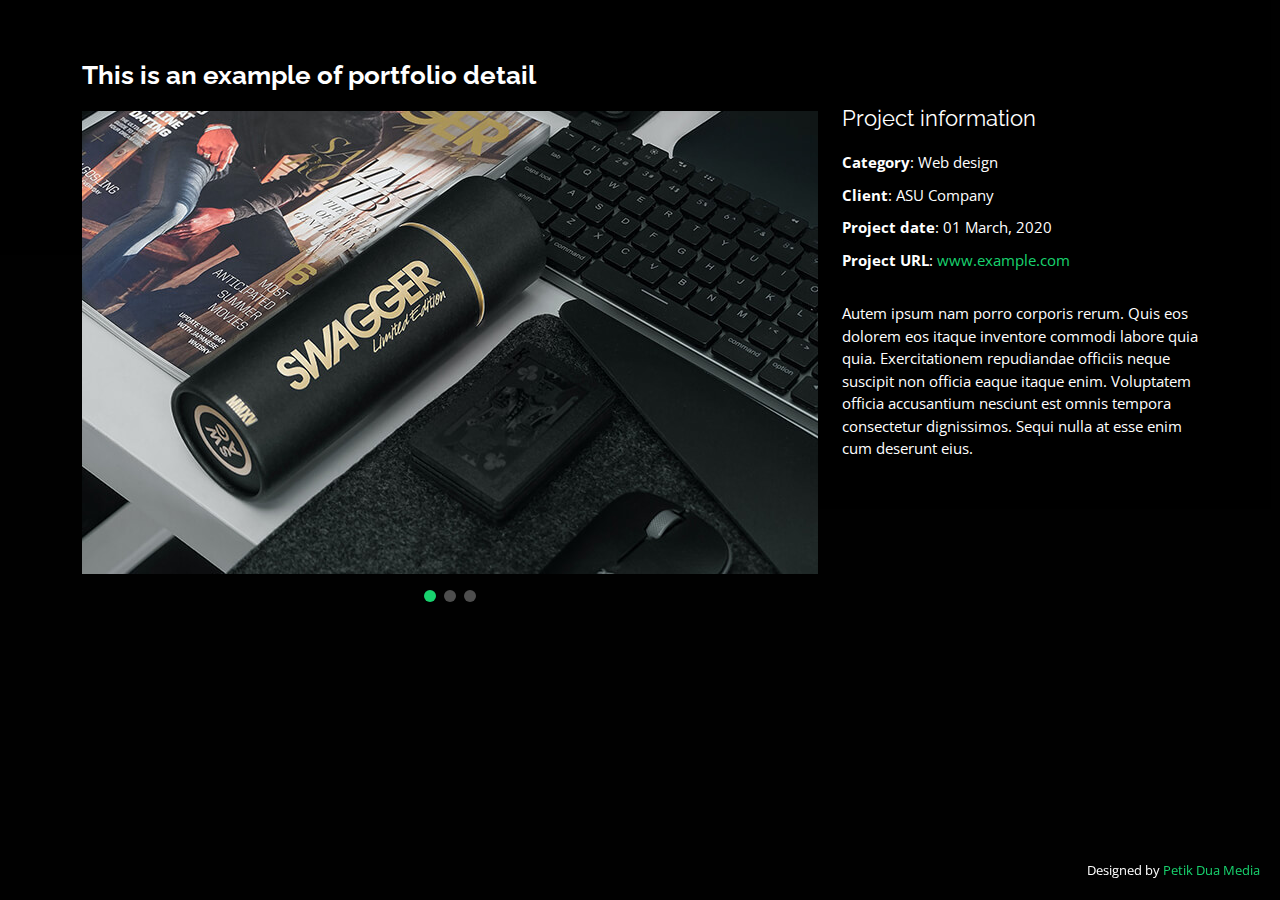
==== portofolio/web/portfolio-details.html @ 8d7b5acc "update porto in folder" ====
<!DOCTYPE html>
<html lang="en">

<head>
  <meta charset="utf-8">
  <meta content="width=device-width, initial-scale=1.0" name="viewport">

  <title>Portfolio Details</title>
  <meta content="" name="description">
  <meta content="" name="keywords">

  <!-- Favicons -->
  <link href="../../assets/img/favicon.png" rel="icon">
  <link href="../../assets/img/apple-touch-icon.png" rel="apple-touch-icon">

  <!-- Google Fonts -->
  <link
    href="https://fonts.googleapis.com/css?family=Open+Sans:300,300i,400,400i,600,600i,700,700i|Raleway:300,300i,400,400i,500,500i,600,600i,700,700i|Poppins:300,300i,400,400i,500,500i,600,600i,700,700i"
    rel="stylesheet">

  <!-- Vendor CSS Files -->
  <link href="../../assets/vendor/bootstrap/css/bootstrap.min.css" rel="stylesheet">
  <link href="../../assets/vendor/bootstrap-icons/bootstrap-icons.css" rel="stylesheet">
  <link href="../../assets/vendor/boxicons/css/boxicons.min.css" rel="stylesheet">
  <link href="../../assets/vendor/glightbox/css/glightbox.min.css" rel="stylesheet">
  <link href="../../assets/vendor/remixicon/remixicon.css" rel="stylesheet">
  <link href="../../assets/vendor/swiper/swiper-bundle.min.css" rel="stylesheet">

  <!-- Template Main CSS File -->
  <link href="../../assets/css/style.css" rel="stylesheet">

</head>

<body>

  <main id="main">

    <!-- ======= Portfolio Details ======= -->
    <div id="portfolio-details" class="portfolio-details">
      <div class="container">

        <div class="row">

          <div class="col-lg-8">
            <h2 class="portfolio-title">This is an example of portfolio detail</h2>

            <div class="portfolio-details-slider swiper">
              <div class="swiper-wrapper align-items-center">

                <div class="swiper-slide">
                  <img src="../../assets/img/portfolio/portfolio-details-1.jpg" alt="">
                </div>

                <div class="swiper-slide">
                  <img src="../../assets/img/portfolio/portfolio-details-2.jpg" alt="">
                </div>

                <div class="swiper-slide">
                  <img src="../../assets/img/portfolio/portfolio-details-3.jpg" alt="">
                </div>

              </div>
              <div class="swiper-pagination"></div>
            </div>

          </div>

          <div class="col-lg-4 portfolio-info">
            <h3>Project information</h3>
            <ul>
              <li><strong>Category</strong>: Web design</li>
              <li><strong>Client</strong>: ASU Company</li>
              <li><strong>Project date</strong>: 01 March, 2020</li>
              <li><strong>Project URL</strong>: <a href="#">www.example.com</a></li>
            </ul>

            <p>
              Autem ipsum nam porro corporis rerum. Quis eos dolorem eos itaque inventore commodi labore quia quia.
              Exercitationem repudiandae officiis neque suscipit non officia eaque itaque enim. Voluptatem officia
              accusantium nesciunt est omnis tempora consectetur dignissimos. Sequi nulla at esse enim cum deserunt
              eius.
            </p>
          </div>

        </div>

      </div>
    </div><!-- End Portfolio Details -->

  </main><!-- End #main -->

  <div class="credits">
    Designed by <a href="https://petikdua.my.id">Petik Dua Media</a>
  </div>

  <!-- Vendor JS Files -->
  <script src="../../assets/vendor/purecounter/purecounter_vanilla.js"></script>
  <script src="../../assets/vendor/bootstrap/js/bootstrap.bundle.min.js"></script>
  <script src="../../assets/vendor/glightbox/js/glightbox.min.js"></script>
  <script src="../../assets/vendor/isotope-layout/isotope.pkgd.min.js"></script>
  <script src="../../assets/vendor/swiper/swiper-bundle.min.js"></script>
  <script src="../../assets/vendor/waypoints/noframework.waypoints.js"></script>
  <script src="../../assets/vendor/php-email-form/validate.js"></script>

  <!-- Template Main JS File -->
  <script src="../../assets/js/main.js"></script>

</body>

</html>
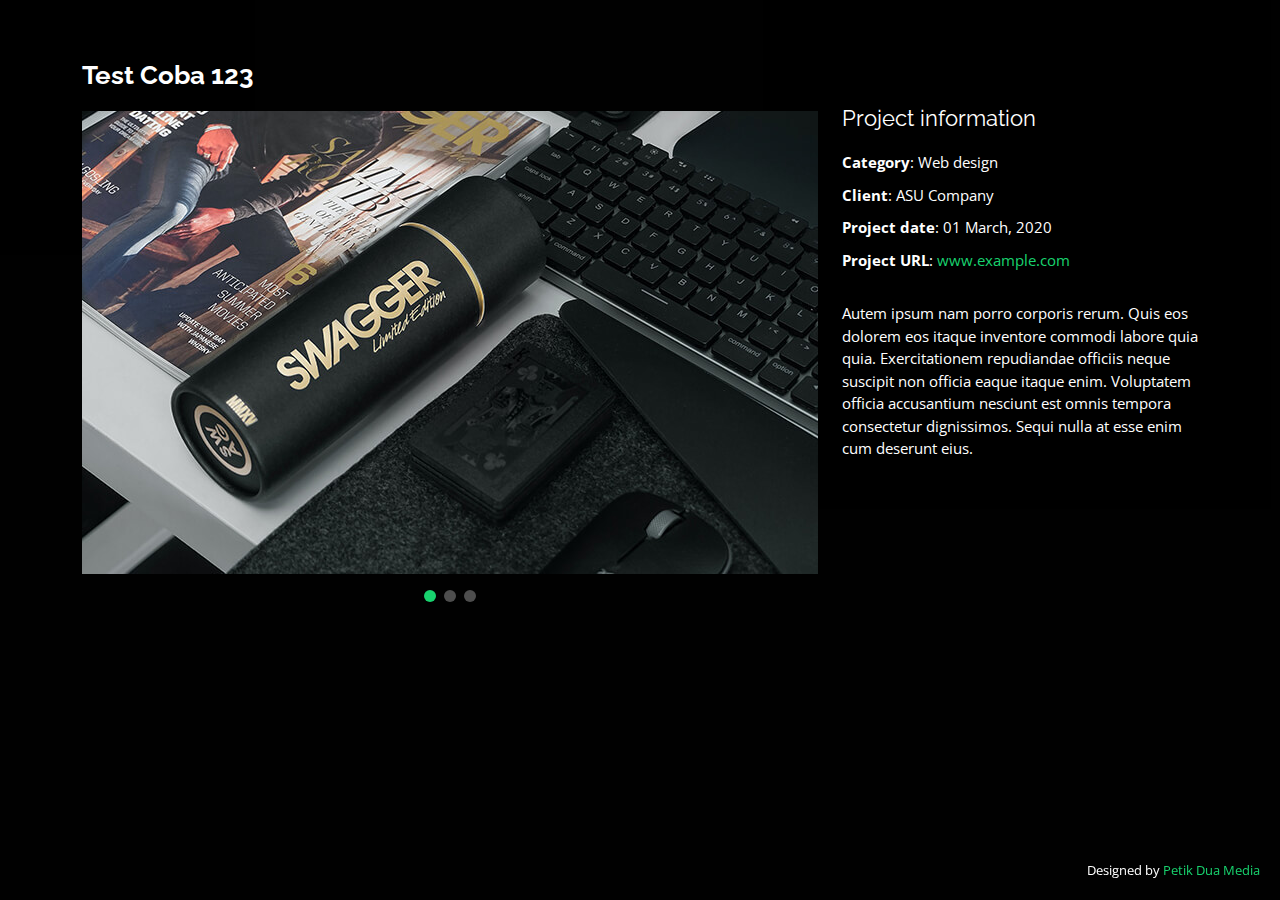
==== commit b3f1fd0e: "test porto" ====
--- a/portofolio/web/portfolio-details.html
+++ b/portofolio/web/portfolio-details.html
@@ -42,7 +42,7 @@
         <div class="row">
 
           <div class="col-lg-8">
-            <h2 class="portfolio-title">This is an example of portfolio detail</h2>
+            <h2 class="portfolio-title">Test Coba 123</h2>
 
             <div class="portfolio-details-slider swiper">
               <div class="swiper-wrapper align-items-center">
